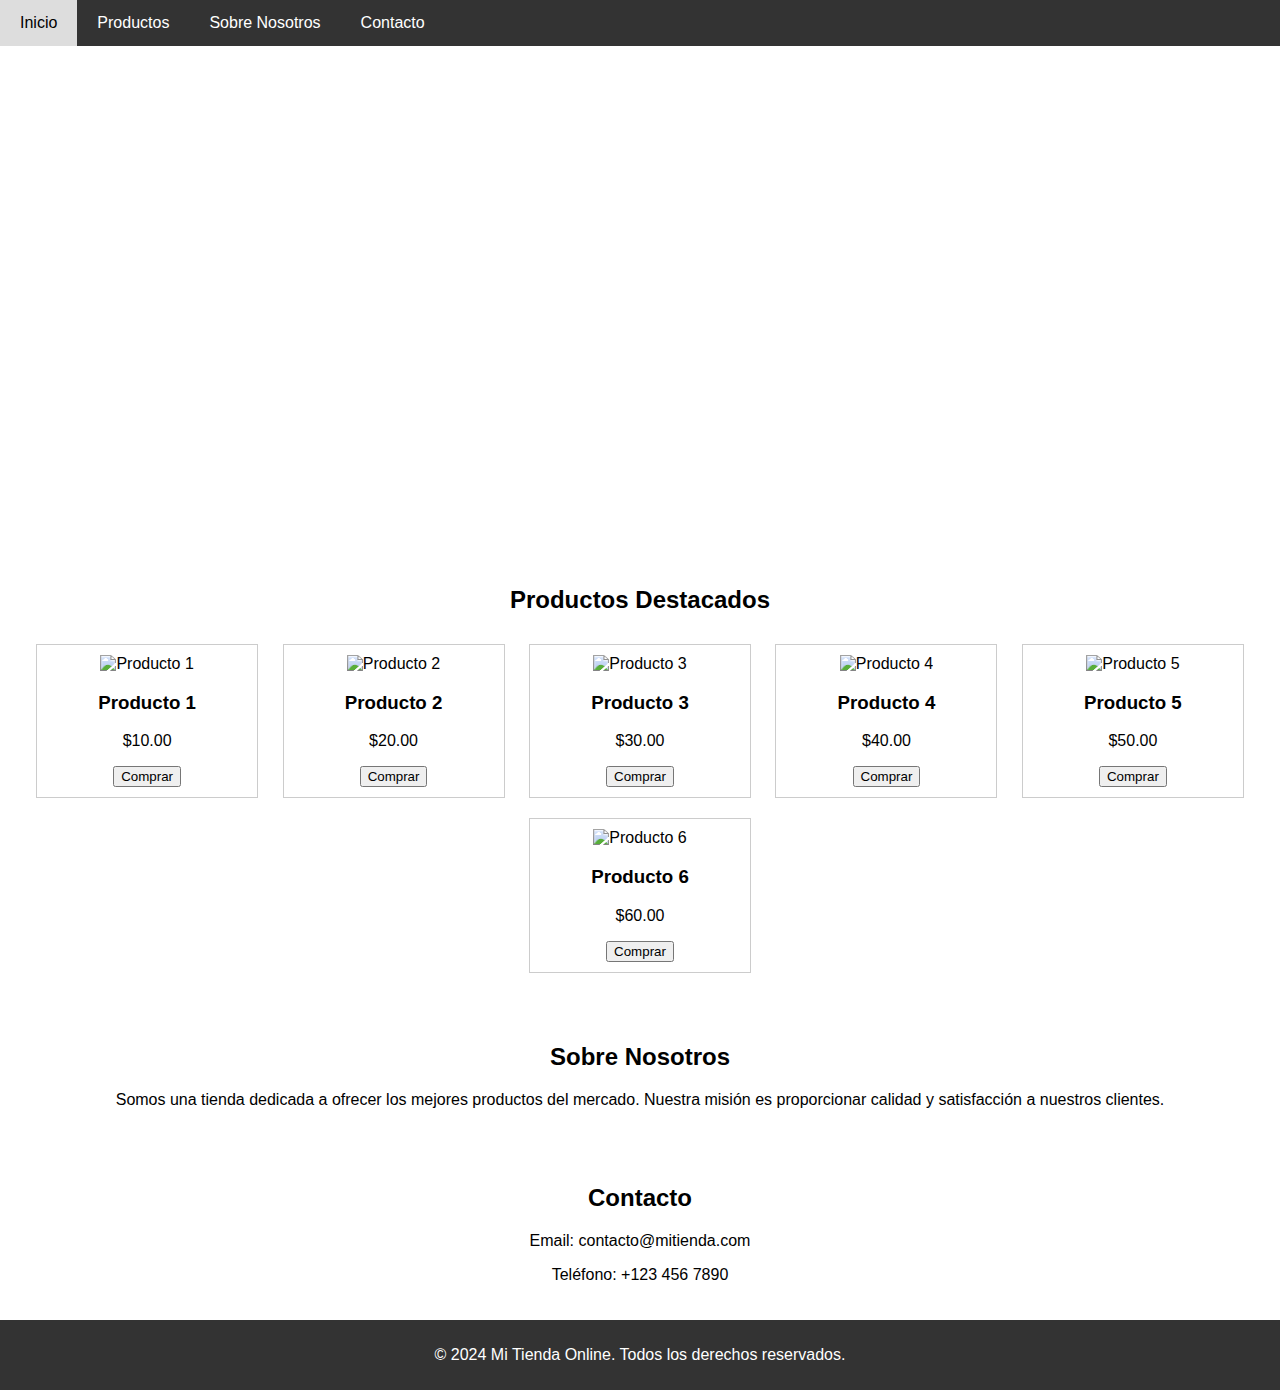
==== index.html @ e5ba36ca "confirmacion 11/07/2024" ====
<!DOCTYPE html>
<html lang="es">
<head>
    <meta charset="UTF-8">
    <meta name="viewport" content="width=device-width, initial-scale=1.0">
    <title>Mi Tienda Online</title>
    <link rel="stylesheet" href="css/styles.css">
</head>
<body>
    <div class="navbar">
        <a href="#home">Inicio</a>
        <a href="#products">Productos</a>
        <a href="about.html">Sobre Nosotros</a>
        <a href="contact.html">Contacto</a>
    </div>

    <div class="hero">
        <div>
            <h1>Bienvenido a la casa del aluminio</h1>
            <p>Los mejores productos a los mejores precios</p>
        </div>
    </div>

    <div id="products" class="products">
        <h2>Productos Destacados</h2>
        <div class="product-item">
            <img src="https://via.placeholder.com/200x200" alt="Producto 1">
            <h3>Producto 1</h3>
            <p>$10.00</p>
            <button>Comprar</button>
        </div>
        <div class="product-item">
            <img src="https://via.placeholder.com/200x200" alt="Producto 2">
            <h3>Producto 2</h3>
            <p>$20.00</p>
            <button>Comprar</button>
        </div>
        <div class="product-item">
            <img src="https://via.placeholder.com/200x200" alt="Producto 3">
            <h3>Producto 3</h3>
            <p>$30.00</p>
            <button>Comprar</button>
        </div>
        <div class="product-item">
            <img src="https://via.placeholder.com/200x200" alt="Producto 4">
            <h3>Producto 4</h3>
            <p>$40.00</p>
            <button>Comprar</button>
        </div>
        <div class="product-item">
            <img src="https://via.placeholder.com/200x200" alt="Producto 5">
            <h3>Producto 5</h3>
            <p>$50.00</p>
            <button>Comprar</button>
        </div>
        <div class="product-item">
            <img src="https://via.placeholder.com/200x200" alt="Producto 6">
            <h3>Producto 6</h3>
            <p>$60.00</p>
            <button>Comprar</button>
        </div>
    </div>
    <div id="about" class="about">
        <h2>Sobre Nosotros</h2>
        <p>Somos una tienda dedicada a ofrecer los mejores productos del mercado. Nuestra misión es proporcionar calidad y satisfacción a nuestros clientes.</p>
    </div>
    <div id="contact" class="contact">
        <h2>Contacto</h2>
        <p>Email: contacto@mitienda.com</p>
        <p>Teléfono: +123 456 7890</p>
    </div>

    <footer>
        <p>&copy; 2024 Mi Tienda Online. Todos los derechos reservados.</p>
    </footer>

    <script src="scripts.js"></script>
</body>
</html>
---- css/styles.css ----
body {
    font-family: Arial, sans-serif;
    margin: 0;
    padding: 0;
}

.navbar {
    background-color: #333;
    overflow: hidden;
}

.navbar a {
    float: left;
    display: block;
    color: white;
    text-align: center;
    padding: 14px 20px;
    text-decoration: none;
}

.navbar a:hover {
    background-color: #ddd;
    color: black;
}

.hero {
    background: url('https://via.placeholder.com/1500x500') no-repeat center center;
    background-size: cover;
    height: 500px;
    display: flex;
    justify-content: center;
    align-items: center;
    color: white;
    text-align: center;
    font-size: 2em;
    padding: 0 20px;
}

.products, .about, .contact {
    padding: 20px;
    text-align: center;
}

.product-item {
    display: inline-block;
    margin: 10px;
    padding: 10px;
    border: 1px solid #ccc;
    width: 200px;
}

.product-item img {
    width: 100%;
    height: auto;
}

footer {
    background-color: #333;
    color: white;
    text-align: center;
    padding: 10px;
}

/* Responsiveness */
@media (max-width: 768px) {
    .navbar a {
        float: none;
        display: block;
        text-align: left;
    }

    .hero {
        font-size: 1.5em;
        padding: 20px;
    }

    .product-item {
        width: 100%;
        box-sizing: border-box;
    }
}

@media (max-width: 480px) {
    .hero {
        font-size: 1em;
        height: auto;
        padding: 20px;
    }
}
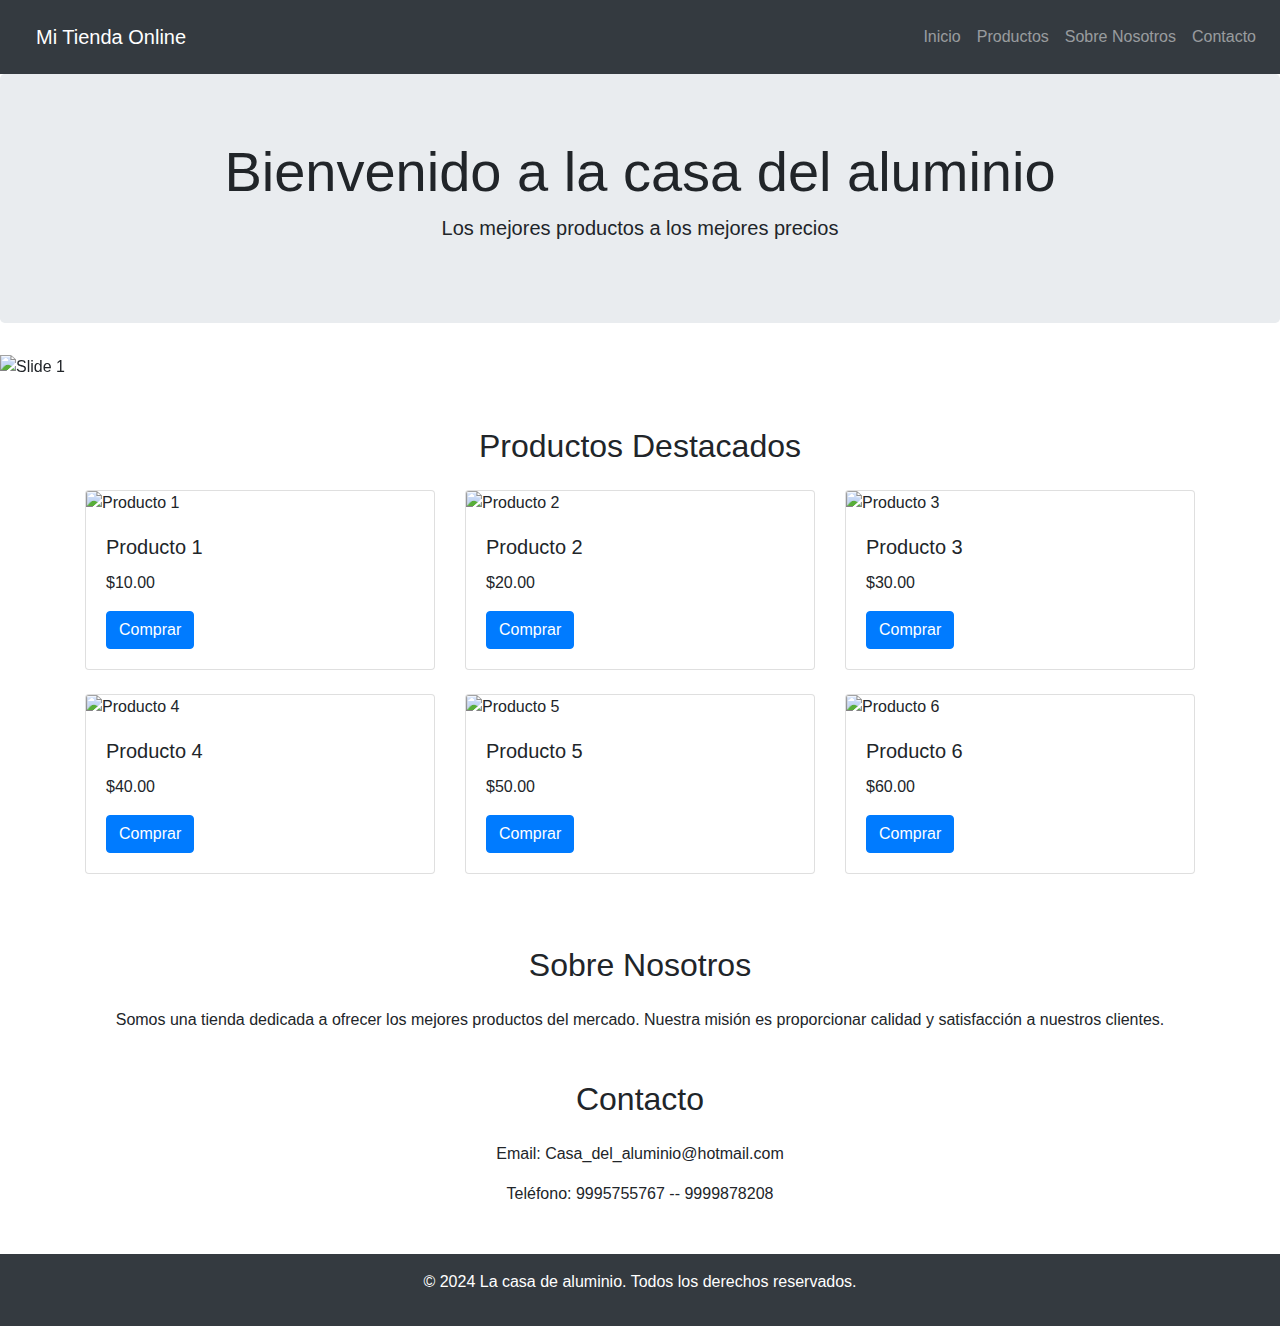
==== commit fa9b65f5: "confirmacion 15/07/2024" ====
--- a/index.html
+++ b/index.html
@@ -4,76 +4,154 @@
     <meta charset="UTF-8">
     <meta name="viewport" content="width=device-width, initial-scale=1.0">
     <title>Mi Tienda Online</title>
+    <!-- Bootstrap CSS -->
+    <link href="https://maxcdn.bootstrapcdn.com/bootstrap/4.5.2/css/bootstrap.min.css" rel="stylesheet">
     <link rel="stylesheet" href="css/styles.css">
 </head>
 <body>
-    <div class="navbar">
-        <a href="#home">Inicio</a>
-        <a href="#products">Productos</a>
-        <a href="about.html">Sobre Nosotros</a>
-        <a href="contact.html">Contacto</a>
-    </div>
+    <nav class="navbar navbar-expand-lg navbar-dark bg-dark">
+        <a class="navbar-brand" href="#">Mi Tienda Online</a>
+        <button class="navbar-toggler" type="button" data-toggle="collapse" data-target="#navbarNav" aria-controls="navbarNav" aria-expanded="false" aria-label="Toggle navigation">
+            <span class="navbar-toggler-icon"></span>
+        </button>
+        <div class="collapse navbar-collapse" id="navbarNav">
+            <ul class="navbar-nav ml-auto">
+                <li class="nav-item">
+                    <a class="nav-link" href="#home">Inicio</a>
+                </li>
+                <li class="nav-item">
+                    <a class="nav-link" href="#products">Productos</a>
+                </li>
+                <li class="nav-item">
+                    <a class="nav-link" href="about.html">Sobre Nosotros</a>
+                </li>
+                <li class="nav-item">
+                    <a class="nav-link" href="contact.html">Contacto</a>
+                </li>
+            </ul>
+        </div>
+    </nav>
 
-    <div class="hero">
-        <div>
-            <h1>Bienvenido a la casa del aluminio</h1>
-            <p>Los mejores productos a los mejores precios</p>
+    <div class="jumbotron text-center">
+        <div class="container">
+            <h1 class="display-4">Bienvenido a la casa del aluminio</h1>
+            <p class="lead">Los mejores productos a los mejores precios</p>
         </div>
     </div>
 
-    <div id="products" class="products">
-        <h2>Productos Destacados</h2>
-        <div class="product-item">
-            <img src="https://via.placeholder.com/200x200" alt="Producto 1">
-            <h3>Producto 1</h3>
-            <p>$10.00</p>
-            <button>Comprar</button>
+    <!-- Carousel -->
+    <div id="carouselExampleIndicators" class="carousel slide" data-ride="carousel">
+        <ol class="carousel-indicators">
+            <li data-target="#carouselExampleIndicators" data-slide-to="0" class="active"></li>
+            <li data-target="#carouselExampleIndicators" data-slide-to="1"></li>
+            <li data-target="#carouselExampleIndicators" data-slide-to="2"></li>
+        </ol>
+        <div class="carousel-inner">
+            <div class="carousel-item active">
+                <img src="https://via.placeholder.com/1200x500" class="d-block w-100" alt="Slide 1">
+            </div>
+            <div class="carousel-item">
+                <img src="https://via.placeholder.com/1200x500" class="d-block w-100" alt="Slide 2">
+            </div>
+            <div class="carousel-item">
+                <img src="https://via.placeholder.com/1200x500" class="d-block w-100" alt="Slide 3">
+            </div>
         </div>
-        <div class="product-item">
-            <img src="https://via.placeholder.com/200x200" alt="Producto 2">
-            <h3>Producto 2</h3>
-            <p>$20.00</p>
-            <button>Comprar</button>
-        </div>
-        <div class="product-item">
-            <img src="https://via.placeholder.com/200x200" alt="Producto 3">
-            <h3>Producto 3</h3>
-            <p>$30.00</p>
-            <button>Comprar</button>
-        </div>
-        <div class="product-item">
-            <img src="https://via.placeholder.com/200x200" alt="Producto 4">
-            <h3>Producto 4</h3>
-            <p>$40.00</p>
-            <button>Comprar</button>
-        </div>
-        <div class="product-item">
-            <img src="https://via.placeholder.com/200x200" alt="Producto 5">
-            <h3>Producto 5</h3>
-            <p>$50.00</p>
-            <button>Comprar</button>
-        </div>
-        <div class="product-item">
-            <img src="https://via.placeholder.com/200x200" alt="Producto 6">
-            <h3>Producto 6</h3>
-            <p>$60.00</p>
-            <button>Comprar</button>
+        <a class="carousel-control-prev" href="#carouselExampleIndicators" role="button" data-slide="prev">
+            <span class="carousel-control-prev-icon" aria-hidden="true"></span>
+            <span class="sr-only">Previous</span>
+        </a>
+        <a class="carousel-control-next" href="#carouselExampleIndicators" role="button" data-slide="next">
+            <span class="carousel-control-next-icon" aria-hidden="true"></span>
+            <span class="sr-only">Next</span>
+        </a>
+    </div>
+
+    <div id="products" class="container my-5">
+        <h2 class="text-center mb-4">Productos Destacados</h2>
+        <div class="row">
+            <div class="col-md-4 mb-4">
+                <div class="card">
+                    <img src="https://via.placeholder.com/200x200" class="card-img-top" alt="Producto 1">
+                    <div class="card-body">
+                        <h5 class="card-title">Producto 1</h5>
+                        <p class="card-text">$10.00</p>
+                        <a href="#" class="btn btn-primary">Comprar</a>
+                    </div>
+                </div>
+            </div>
+            <div class="col-md-4 mb-4">
+                <div class="card">
+                    <img src="https://via.placeholder.com/200x200" class="card-img-top" alt="Producto 2">
+                    <div class="card-body">
+                        <h5 class="card-title">Producto 2</h5>
+                        <p class="card-text">$20.00</p>
+                        <a href="#" class="btn btn-primary">Comprar</a>
+                    </div>
+                </div>
+            </div>
+            <div class="col-md-4 mb-4">
+                <div class="card">
+                    <img src="https://via.placeholder.com/200x200" class="card-img-top" alt="Producto 3">
+                    <div class="card-body">
+                        <h5 class="card-title">Producto 3</h5>
+                        <p class="card-text">$30.00</p>
+                        <a href="#" class="btn btn-primary">Comprar</a>
+                    </div>
+                </div>
+            </div>
+            <div class="col-md-4 mb-4">
+                <div class="card">
+                    <img src="https://via.placeholder.com/200x200" class="card-img-top" alt="Producto 4">
+                    <div class="card-body">
+                        <h5 class="card-title">Producto 4</h5>
+                        <p class="card-text">$40.00</p>
+                        <a href="#" class="btn btn-primary">Comprar</a>
+                    </div>
+                </div>
+            </div>
+            <div class="col-md-4 mb-4">
+                <div class="card">
+                    <img src="https://via.placeholder.com/200x200" class="card-img-top" alt="Producto 5">
+                    <div class="card-body">
+                        <h5 class="card-title">Producto 5</h5>
+                        <p class="card-text">$50.00</p>
+                        <a href="#" class="btn btn-primary">Comprar</a>
+                    </div>
+                </div>
+            </div>
+            <div class="col-md-4 mb-4">
+                <div class="card">
+                    <img src="https://via.placeholder.com/200x200" class="card-img-top" alt="Producto 6">
+                    <div class="card-body">
+                        <h5 class="card-title">Producto 6</h5>
+                        <p class="card-text">$60.00</p>
+                        <a href="#" class="btn btn-primary">Comprar</a>
+                    </div>
+                </div>
+            </div>
         </div>
     </div>
-    <div id="about" class="about">
-        <h2>Sobre Nosotros</h2>
-        <p>Somos una tienda dedicada a ofrecer los mejores productos del mercado. Nuestra misión es proporcionar calidad y satisfacción a nuestros clientes.</p>
-    </div>
-    <div id="contact" class="contact">
-        <h2>Contacto</h2>
-        <p>Email: contacto@mitienda.com</p>
-        <p>Teléfono: +123 456 7890</p>
+
+    <div id="about" class="container my-5">
+        <h2 class="text-center mb-4">Sobre Nosotros</h2>
+        <p class="text-center">Somos una tienda dedicada a ofrecer los mejores productos del mercado. Nuestra misión es proporcionar calidad y satisfacción a nuestros clientes.</p>
     </div>
 
-    <footer>
-        <p>&copy; 2024 Mi Tienda Online. Todos los derechos reservados.</p>
+    <div id="contact" class="container my-5">
+        <h2 class="text-center mb-4">Contacto</h2>
+        <p class="text-center">Email: Casa_del_aluminio@hotmail.com</p>
+        <p class="text-center">Teléfono: 9995755767 -- 9999878208</p>
+    </div>
+
+    <footer class="bg-dark text-white text-center py-3">
+        <p>&copy; 2024 La casa de aluminio. Todos los derechos reservados.</p>
     </footer>
 
+    <!-- jQuery y Bootstrap JS -->
+    <script src="https://code.jquery.com/jquery-3.5.1.slim.min.js"></script>
+    <script src="https://cdn.jsdelivr.net/npm/@popperjs/core@2.5.3/dist/umd/popper.min.js"></script>
+    <script src="https://maxcdn.bootstrapcdn.com/bootstrap/4.5.2/js/bootstrap.min.js"></script>
     <script src="scripts.js"></script>
 </body>
 </html>
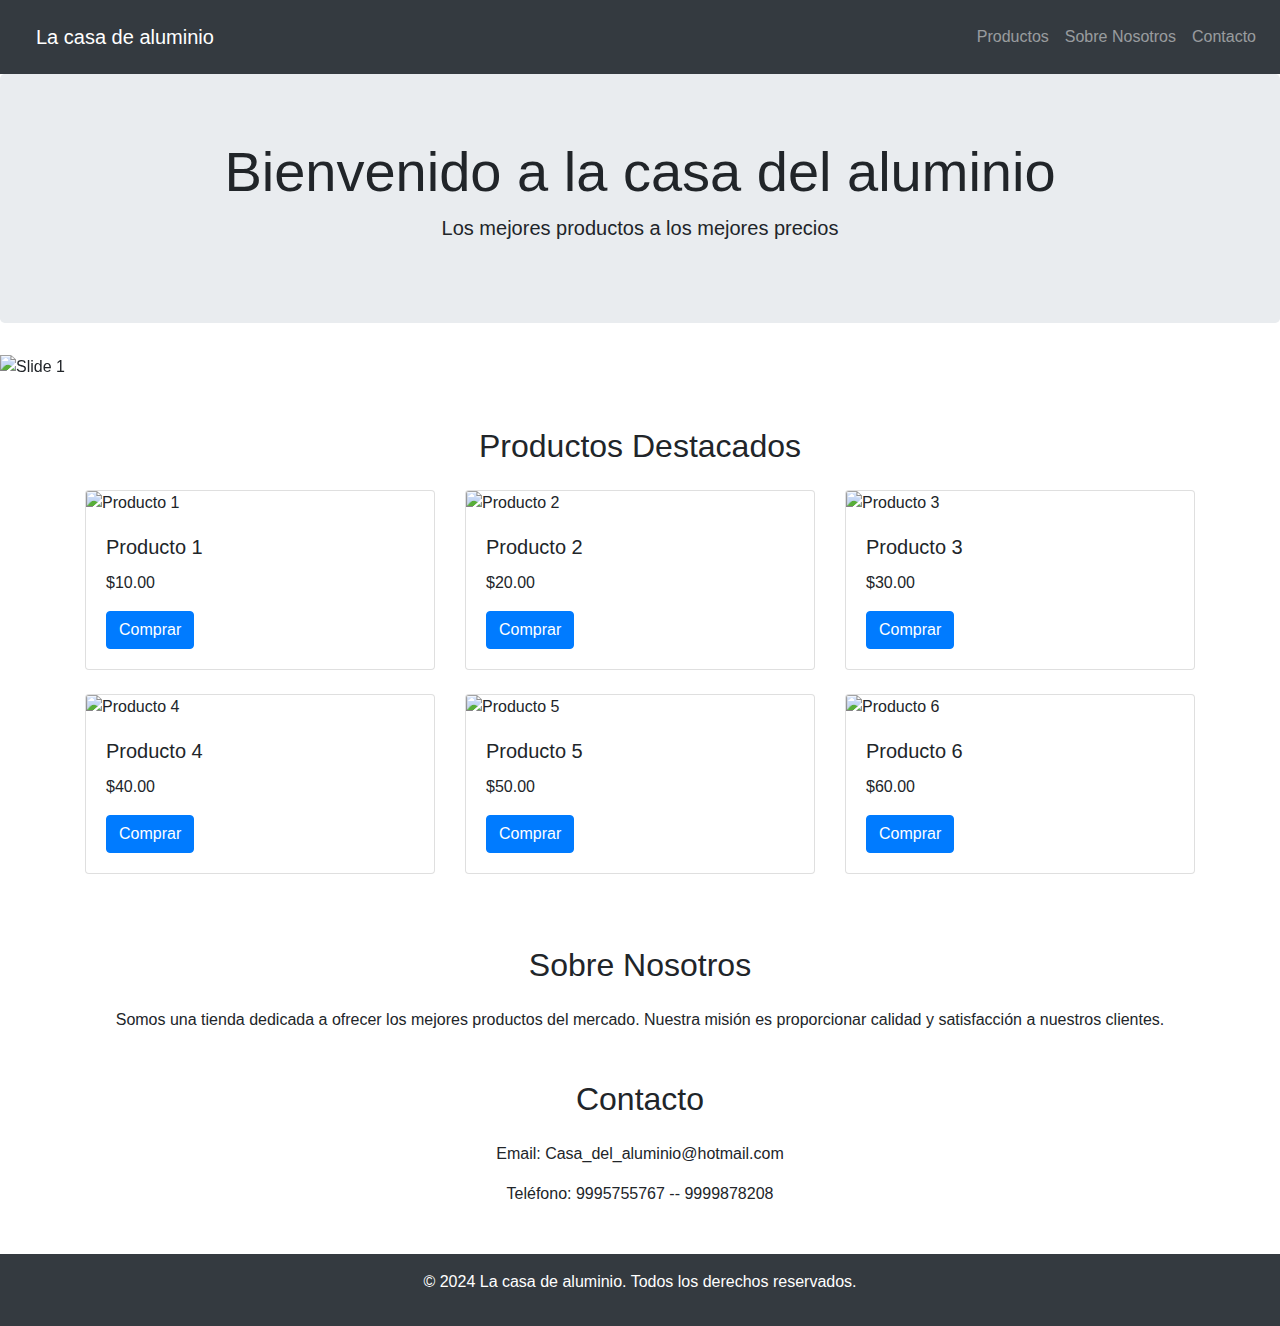
==== commit a80c1f3e: "confirmacion 15/07/2024 2" ====
--- a/index.html
+++ b/index.html
@@ -10,15 +10,12 @@
 </head>
 <body>
     <nav class="navbar navbar-expand-lg navbar-dark bg-dark">
-        <a class="navbar-brand" href="#">Mi Tienda Online</a>
+        <a class="navbar-brand" href="#">La casa de aluminio</a>
         <button class="navbar-toggler" type="button" data-toggle="collapse" data-target="#navbarNav" aria-controls="navbarNav" aria-expanded="false" aria-label="Toggle navigation">
             <span class="navbar-toggler-icon"></span>
         </button>
         <div class="collapse navbar-collapse" id="navbarNav">
             <ul class="navbar-nav ml-auto">
-                <li class="nav-item">
-                    <a class="nav-link" href="#home">Inicio</a>
-                </li>
                 <li class="nav-item">
                     <a class="nav-link" href="#products">Productos</a>
                 </li>
